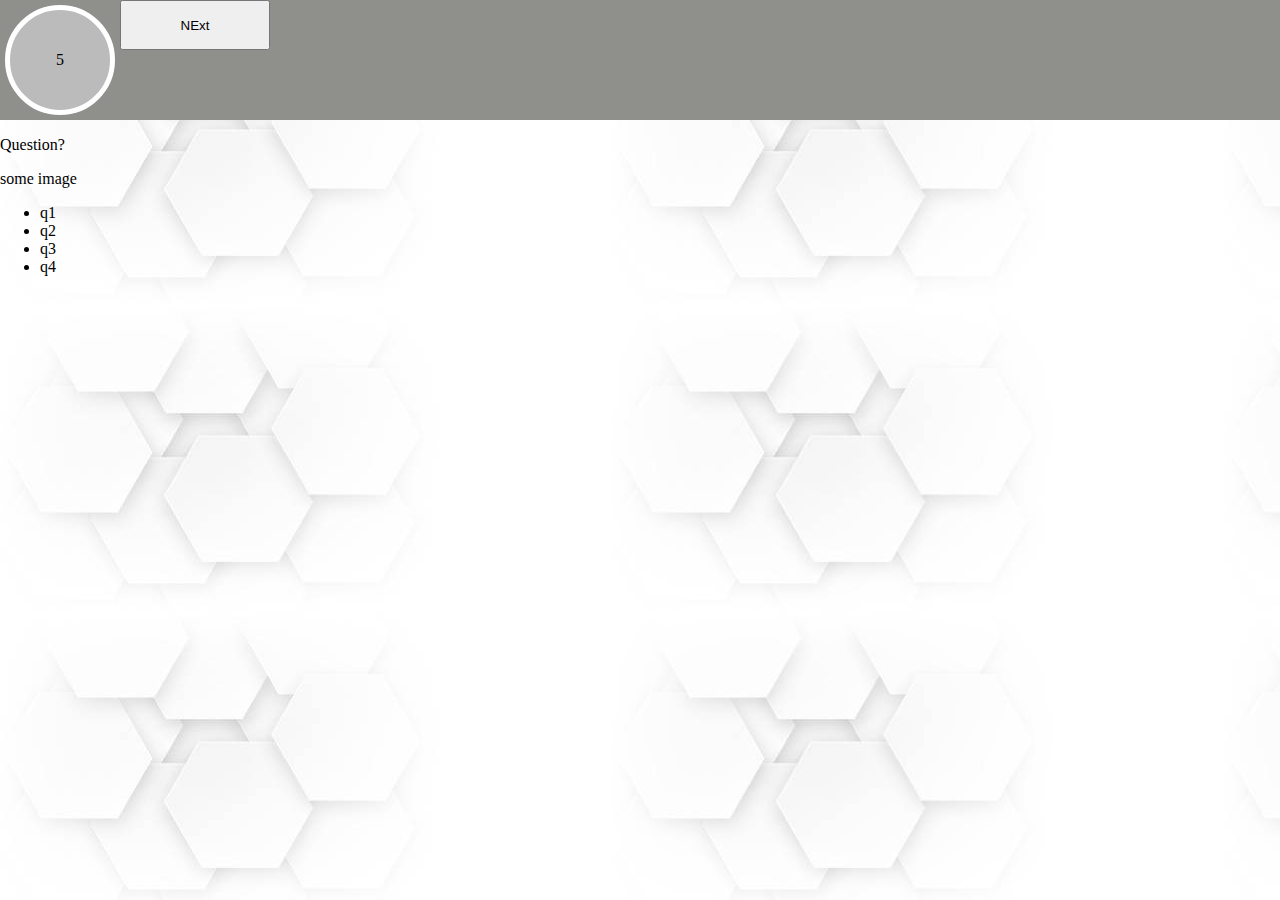
==== question.html @ 7d8bc356 "first commit" ====
<!DOCTYPE html>
<html lang="en">
<head>
    <meta charset="UTF-8">
    <meta http-equiv="X-UA-Compatible" content="IE=edge">
    <meta name="viewport" content="width=device-width, initial-scale=1.0">
    <title>Skill Ninja</title>
    <link rel="stylesheet" href="question.css">
</head>
<body>
    <div class="top">
       <div class="timer">5</div>
        <button class="next">NExt</button>
    </div>
   
    <div class="bottom">
        <p>Question?</p>
        <p>some image</p>
    <ul>
        <li>q1</li>
        <li>q2</li>
        <li>q3</li>
        <li>q4</li>
    </ul>
    </div>

</body>
</html>
---- question.css ----
@import url('https://fonts.googleapis.com/css2?family=Montserrat:ital,wght@1,300&display=swap');

body {
padding: 0px;
margin: 0px;
background-image: url("images/background.jpg");
}

.top {
    max-width: 100%;
    overflow: hidden;
    background-color: #8f8f8b;
    display:flex ;
}
.next{
    float: right;
    margin-right: 0px;
}
.timer {
    height: 100px;
    width: 100px;
    background-color: #bbb;
    border-radius: 50%;
    border: 5px solid white;
    display: flex;
    align-items: center;
    justify-content: center;
    margin: 5px;
}
.next {
   width: 150px;
    height: 50px;
    margin-right: auto;

}
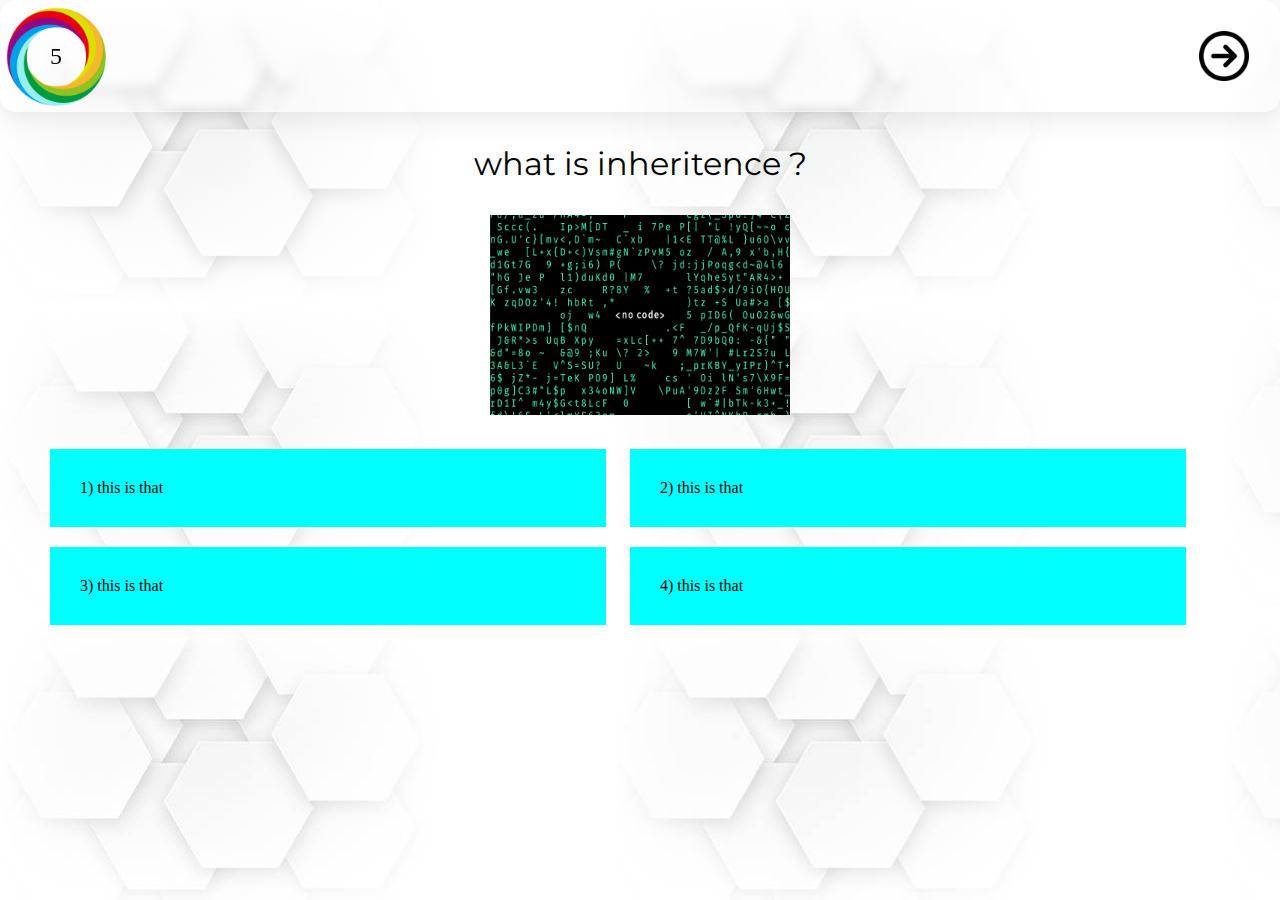
==== commit ccbfcad5: "added question page" ====
--- a/question.html
+++ b/question.html
@@ -9,20 +9,34 @@
 </head>
 <body>
     <div class="top">
-       <div class="timer">5</div>
-        <button class="next">NExt</button>
+       <div class="timer">
+        <div class="container">
+            <img src="images/circle.png" alt="Snow" >
+          
+            <div class="centered">5</div>
+          </div>
+       </div>
+       <img src="images/next.png" alt="" class="next">
+        <!-- <button class="next">Next</button> -->
     </div>
    
     <div class="bottom">
-        <p>Question?</p>
-        <p>some image</p>
-    <ul>
-        <li>q1</li>
-        <li>q2</li>
-        <li>q3</li>
-        <li>q4</li>
-    </ul>
+        <div class="question">
+            <p > what is inheritence ?</p>
+            <img src="images/code.jpg" alt="" width="300px" height="200px">
+        </div>
+        
+    <div class="options">
+        <ul>
+            <li>1) this is that</li>
+            <li>2) this is that</li>
+            <li>3) this is that</li>
+            <li>4) this is that</li>
+        </ul>
+
     </div>
-
+    
+    </div>
+    
 </body>
 </html>--- a/question.css
+++ b/question.css
@@ -1,5 +1,6 @@
 @import url('https://fonts.googleapis.com/css2?family=Montserrat:ital,wght@1,300&display=swap');
-
+@import url('https://fonts.googleapis.com/css2?family=Montserrat:ital,wght@0,300;1,300&display=swap');
+/* font-family: 'Montserrat', sans-serif; */
 body {
 padding: 0px;
 margin: 0px;
@@ -9,28 +10,88 @@
 .top {
     max-width: 100%;
     overflow: hidden;
-    background-color: #8f8f8b;
     display:flex ;
+    align-items: center;
+    justify-content: space-between;
+    /* From https://css.glass */
+background: rgba(255, 255, 255, 0.2);
+border-radius: 16px;
+box-shadow: 0 4px 30px rgba(0, 0, 0, 0.1);
+backdrop-filter: blur(5px);
+-webkit-backdrop-filter: blur(5px);
+border: 1px solid rgba(255, 255, 255, 0.3);
 }
 .next{
-    float: right;
-    margin-right: 0px;
+    width: 50px;
+    height: 50px;
+   margin-right: 30px;
 }
 .timer {
     height: 100px;
     width: 100px;
-    background-color: #bbb;
     border-radius: 50%;
-    border: 5px solid white;
     display: flex;
     align-items: center;
     justify-content: center;
     margin: 5px;
-}
-.next {
-   width: 150px;
-    height: 50px;
-    margin-right: auto;
-
+    position: relative;
+    text-align: center;
 }
 
+.timer p {
+    position: absolute;
+    top: 50%;
+    left: 50%;
+    transform: translate(-50%, -50%);
+}
+.container {
+    width: 100px;
+    height: 100px;
+
+    position: relative;
+    text-align: center;
+    color: white;
+  }
+  
+  .container img{
+
+    width: 100%;
+    height: 100%;
+    animation: rotation 2s infinite linear;
+
+  }
+  
+  .centered {
+    color: black;
+    position: absolute;
+    top: 50%;
+    left: 50%;
+    transform: translate(-50%, -50%);
+    font-size: 1.5rem;
+  }
+  @keyframes rotation {
+    from {
+      transform: rotate(0deg);
+    }
+    to {
+      transform: rotate(359deg);
+    }
+  }
+.question {
+    font-family: 'Montserrat', sans-serif;
+    font-size: 2rem;
+    text-align: center;
+}
+
+.options li {
+    width: 40%;
+    padding: 30px;
+    list-style-type: none;
+    background-color: aqua;
+    margin: 10px;
+    display: inline-block;
+}
+.options li:hover{
+     background-color: grey;
+     color: white;
+}